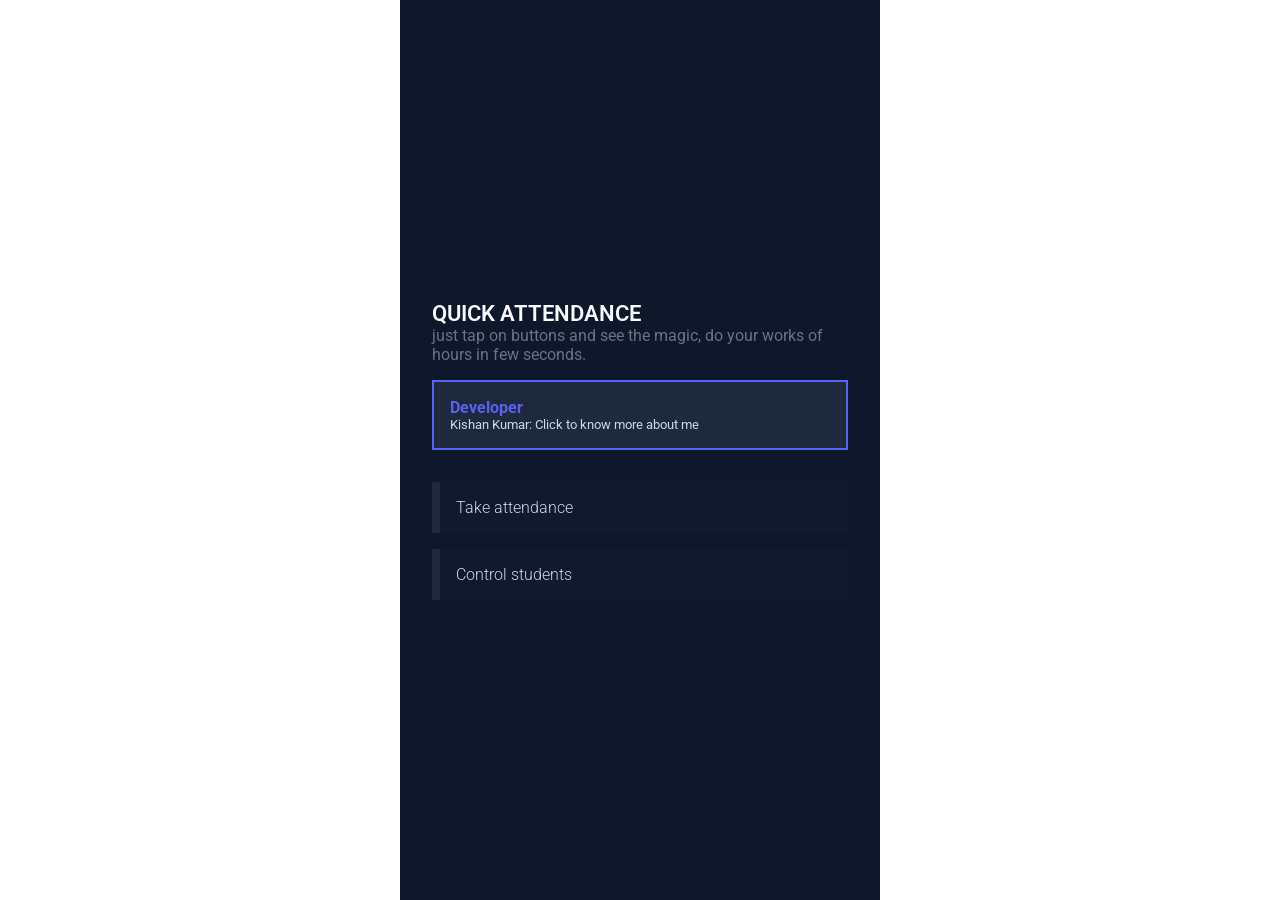
==== index.html @ 3133d3eb "first commit" ====
<!doctype html>
<html lang="en">
  <head>
    <meta charset="UTF-8" />
    <meta name="viewport" content="width=device-width, initial-scale=1.0" />
    <title>Attendance</title>
    <link rel="stylesheet" href="global.css" />
    <link rel="stylesheet" href="stylesheets/home.css" />
  </head>
  <body>
    <div class="view-area home-page">
      <h1 class="head1">QUICK ATTENDANCE</h1>
      <p class="desc1">
        just tap on buttons and see the magic, do your works of hours in few
        seconds.
      </p>
      <a href="https://kishan16.vercel.app/" class="credit-card">
        <h1>Developer</h1>
        <p>Kishan Kumar: Click to know more about me</p>
      </a>
      <div class="home-btns">
        <a class="url-btn" href="./pages/process.html">Take attendance</a>
        <a class="url-btn" href="./pages/students.html">Control students</a>
      </div>
    </div>
  </body>
</html>
---- global.css ----
@import url("https://fonts.googleapis.com/css2?family=Roboto:wght@300;400;500;700&display=swap");

:root {
  --primary-color: #0f172a;
  --secondary-color: #1e293b;

  --accent-red: #ef4444cd;
  --accent-green: #22c55eb6;
  --accent-yellow: #f3bb2eec;
  --accent-blue: #3390ec;

  --font-size-sm: 0.8rem;
  --font-size-md: 1rem;
  --font-size-lg: 1.4rem;

  --font-bold-sm: 300;
  --font-bold-md: 400;
  --font-bold-lg: 600;

  --text-color-primary: #f8fafc;
  --text-color-secondary: #cbd5f5;
  --text-color-tertiary: #64748b;

  --gap-xsm: 0.5rem;
  --gap-sm: 1rem;
  --gap-md: 2rem;
  --gap-lg: 3rem;

  --border-radius-md: 2rem;
}

* {
  margin: 0;
  padding: 0;
  box-sizing: border-box;
  font-family: "Roboto", sans-serif;
}

button,
ul,
li,
a,
input,
textarea {
  all: unset;
}

img {
  height: 100%;
  width: 100%;
  object-fit: cover;
}

/* Hide scrollbar for Chrome, Safari and Edge */
::-webkit-scrollbar {
  display: none;
}

/* Hide scrollbar for Firefox */
html {
  scrollbar-width: none;
}

/* Hide scrollbar for IE and old Edge */
body {
  -ms-overflow-style: none;
}

body {
  width: 100vw;
  height: 100dvh;
  display: flex;
  justify-content: center;
}

.view-area {
  max-width: 30rem;
  width: 100%;
  display: flex;
  flex-direction: column;
  height: 100%;
  padding: 0 var(--gap-md);
  background-color: var(--primary-color);
}
---- stylesheets/home.css ----
.home-page {
  justify-content: center;
}

.head1 {
  font-size: var(--font-size-lg);
  color: var(--text-color-primary);
  font-weight: var(--font-bold-lg);
}

.desc1 {
  color: var(--text-color-tertiary);
}

.home-btns {
  /* background-color: red; */
  display: flex;
  gap: var(--gap-sm);
  flex-direction: column;
  margin-top: var(--gap-md);
  font-weight: var(--font-bold-sm);
}

.url-btn {
  padding: var(--gap-sm);
  border-left: 0.5rem solid var(--secondary-color);
  color: var(--text-color-secondary);
  background-color: #1e293b24;
}

.credit-card {
  background-color: var(--secondary-color);
  padding: var(--gap-sm);
  border: 2px solid #5961f9;
  margin-top: var(--gap-sm);
}

.credit-card h1 {
  color: #5961f9;
  font-size: var(--font-size-md);
}

.credit-card p {
  color: var(--text-color-secondary);
  font-size: var(--font-size-sm);
}
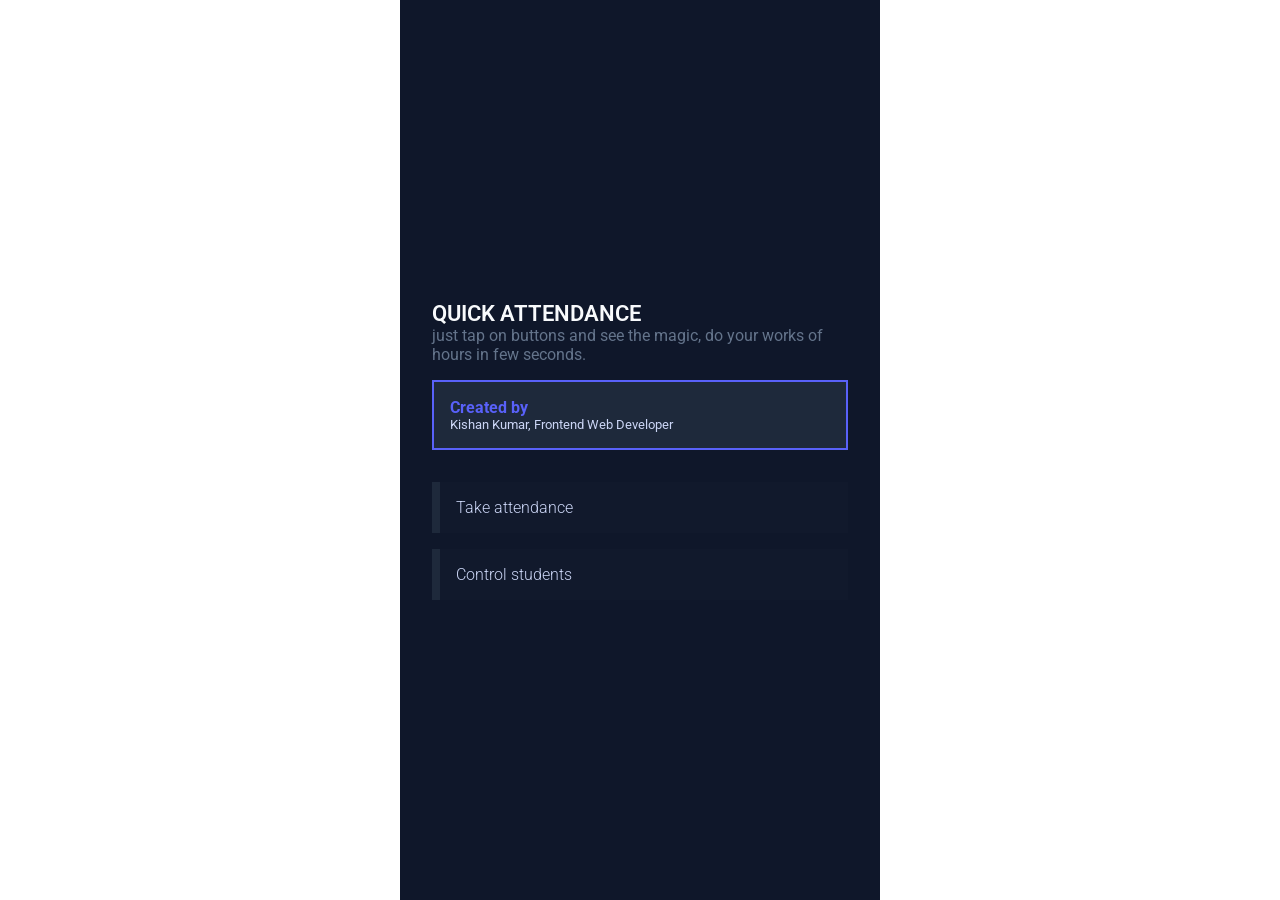
==== commit 7da86fa4: "first stable version" ====
--- a/index.html
+++ b/index.html
@@ -15,8 +15,8 @@
         seconds.
       </p>
       <a href="https://kishan16.vercel.app/" class="credit-card">
-        <h1>Developer</h1>
-        <p>Kishan Kumar: Click to know more about me</p>
+        <h1>Created by</h1>
+        <p>Kishan Kumar, Frontend Web Developer</p>
       </a>
       <div class="home-btns">
         <a class="url-btn" href="./pages/process.html">Take attendance</a>
